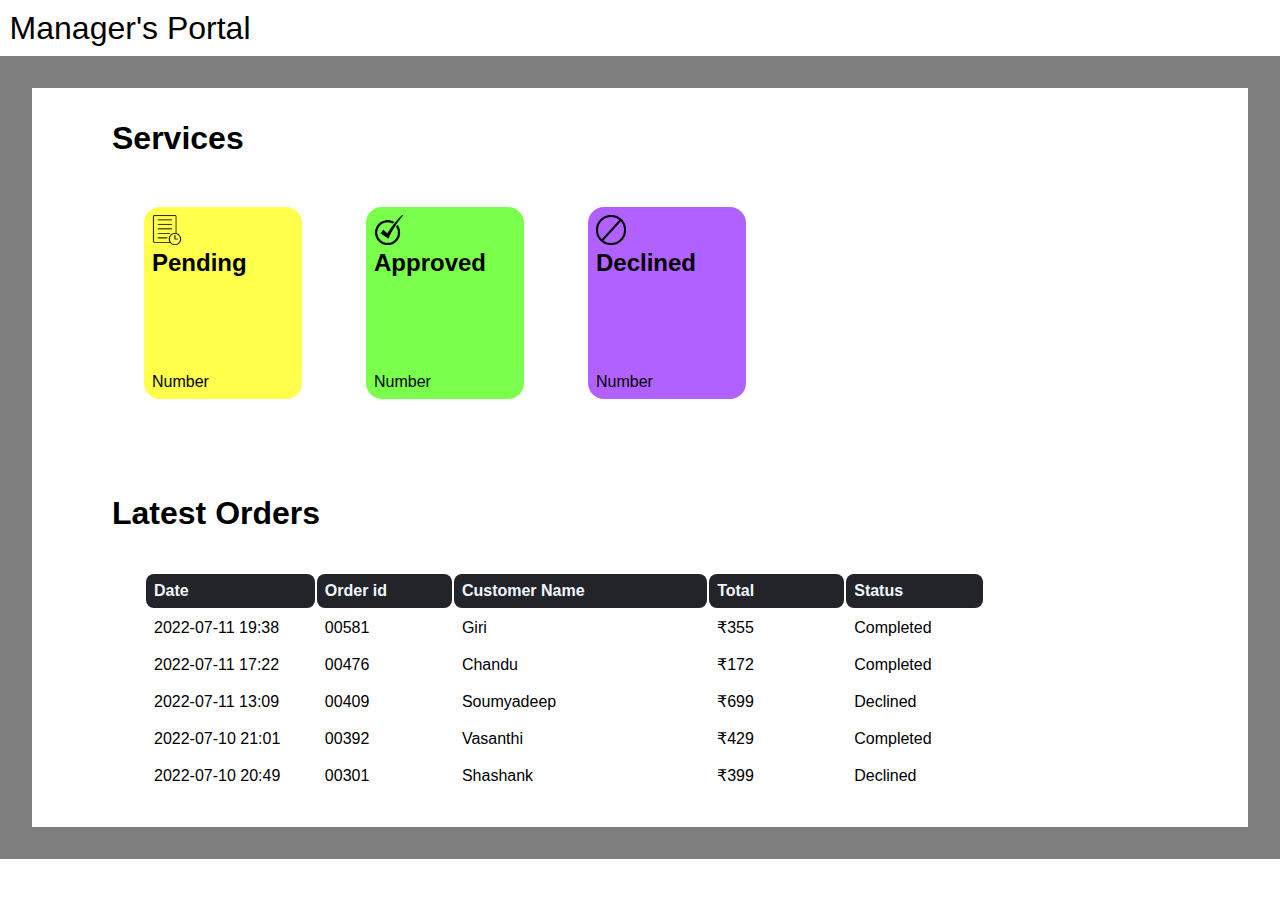
==== 1.managerPortal.html @ 51b01e72 "Add files via upload" ====
<!DOCTYPE html>
<header>Manager's Portal</header>

<head>
    <link rel="stylesheet" href="1.managerPortal.css">
</head>

<body>
    <div class="app">
        <div class="immediate-menus">
            <h1>Services</h1>
            <p><br></p>
            <a href="2.pending.html">
            <div class="menu-1">
                <div class="menu-1-top">
                    <div id="menu-1-icon"><img src="images/pending-icon.png" height="30px"></div>
                    <div id="menu-1-title"><h2 id="pending">Pending</h2></div>
                </div>
                <div class="menu-1-bottom">
                    <div id="menu-1-number">Number</div>
                </div>
            </div>
            </a>

            <a href="3.approved.html">
            <div class="menu-2">
                <div class="menu-2-top">
                    <div id="menu-2-icon"><img src="images/done-icon.png" height="30px"></div>
                    <div id="menu-2-title"><h2 id="approved">Approved</h2></div>
                </div>
                <div class="menu-2-bottom">
                    <div id="menu-2-number">Number</div>
                </div>
            </div></a>

            <a href="4.declined.html">
            <div class="menu-3">
                <div class="menu-3-top">
                    <div id="menu-3-icon"><img src="images/decline-icon.png" height="30px"></div>
                    <div id="menu-3-title"><h2 id="declined">Declined</h2></div>
                </div>
                <div class="menu-3-bottom">
                    <div id="menu-3-number">Number</div>
                </div>
            </div>
            </a>
        </div>
        <div class="latest-transactions">
            <h1>Latest Orders <br></h1>
            <table style="width:74%">
                <tr>
                    <th style="width:10%">Date</th>
                    <th style="width:8%">Order id</th>
                    <th style="width:15%">Customer Name</th>
                    <th style="width:8%">Total</th>
                    <th style="width:5%">Status</th>
                </tr>
                <tr>
                    <td>2022-07-11 19:38</td>
                    <td>00581</td>
                    <td>Giri</td>
                    <td>₹355</td>
                    <td>Completed</td>
                </tr>
                <tr>
                    <td>2022-07-11 17:22</td>
                    <td>00476</td>
                    <td>Chandu</td>
                    <td>₹172</td>
                    <td>Completed</td>
                </tr>
                <tr>
                    <td>2022-07-11 13:09</td>
                    <td>00409</td>
                    <td>Soumyadeep</td>
                    <td>₹699</td>
                    <td>Declined</td>
                </tr>
                <tr>
                    <td>2022-07-10 21:01</td>
                    <td>00392</td>
                    <td>Vasanthi</td>
                    <td>₹429</td>
                    <td>Completed</td>
                </tr>
                <tr>
                    <td>2022-07-10 20:49</td>
                    <td>00301</td>
                    <td>Shashank</td>
                    <td>₹399</td>
                    <td>Declined</td>
                </tr>
              </table>
        </div>
    </div>

</body>
---- 1.managerPortal.css ----
*{
    font-family: Verdana, Geneva, Tahoma, sans-serif;
    background-color: rgba(255, 255, 255, 0);
    padding: 0;
    margin: 0;
    border: 0;
}

a{
    color: black;
    text-decoration: none;
}

header{
    text-align: left;
    color: black;
    background-color: rgba(255, 255, 255,0);
    font-size: xx-large;
    padding: 0.3em;
}

.app{
    border: 2em solid rgba(0, 0, 0, 0.507);
}

.immediate-menus{
    padding-top: 2em;
    padding-left: 5em;
    padding-bottom: 2em;
    overflow-x: hidden;
}

.menu-1{
    background-color: hsl(60, 100%, 65%);
    padding-top: 0.5em;
    padding-left: 0.5em;
    width: 150px;
    transition: transform .4s;
    border: 0em solid #000;
    border-radius: 1em;
    float: left;
    margin: 2em;
}

.menu-1-top{
    vertical-align: top;
    padding-bottom: 6em;
}

.menu-1-bottom{
    vertical-align: bottom;
    padding-bottom: 0.5em;
}

.menu-1:hover{
    transform: scale(1.5);
}

.menu-2{
    background-color: hsl(105, 100%, 65%);
    padding-top: 0.5em;
    padding-left: 0.5em;
    width: 150px;
    transition: transform .4s;
    border: 0em solid #000;
    border-radius: 1em;
    float: left;
    margin: 2em;
}

.menu-2-top{
    vertical-align: top;
    padding-bottom: 6em;
}

.menu-2-bottom{
    vertical-align: bottom;
    padding-bottom: 0.5em;
}

.menu-2:hover{
    transform: scale(1.5);
}

.menu-3{
    background-color: hsl(270, 100%, 69%);
    padding-top: 0.5em;
    padding-left: 0.5em;
    width: 150px;
    transition: transform .4s;
    border: 0em solid #000;
    border-radius: 1em;
    float: left;
    margin: 2em;
}

.menu-3-top{
    vertical-align: top;
    padding-bottom: 6em;
}

.menu-3-bottom{
    vertical-align: bottom;
    padding-bottom: 0.5em;
}

.menu-3:hover{
    transform: scale(1.5);
}

.latest-transactions{
    margin-top: 2em;
    margin-left: 5em;
    margin-bottom: 2em;
    vertical-align: bottom;
}

table{
    margin-top: 2.5em;
    margin-left: 2em;
    overflow-x: hidden;
    text-align: left;
}

th{
    padding: 0.5em;
    border: 0em;
    border-radius: 0.5em;
    color: aliceblue;
    background-color: #23242a;
}

td{
    padding: 0.5em;
    border: 0em;
    border-radius: 0.5em;
}
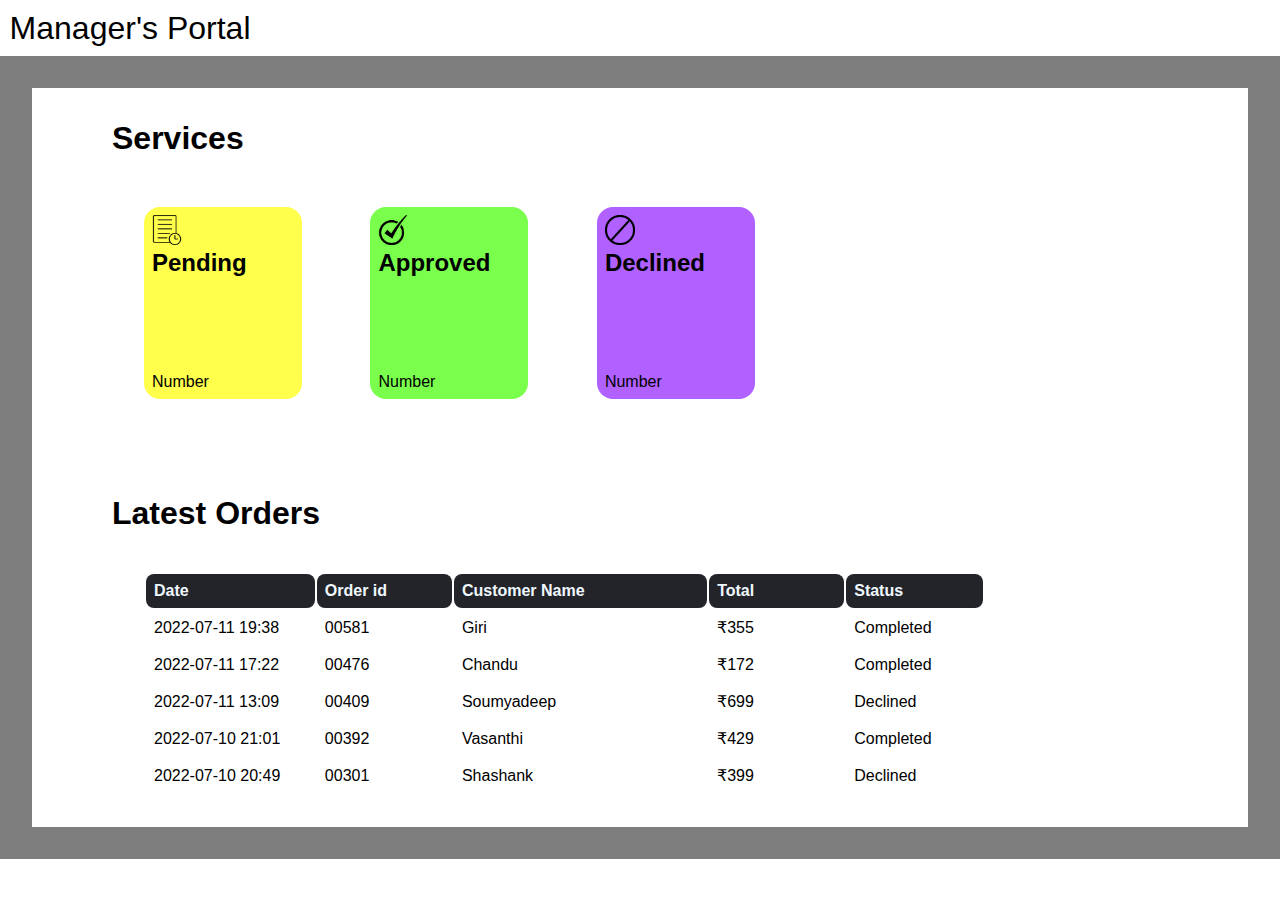
==== commit 70effd64: "Minor mods" ====
--- a/1.managerPortal.html
+++ b/1.managerPortal.html
@@ -46,7 +46,7 @@
             </a>
         </div>
         <div class="latest-transactions">
-            <h1>Latest Orders <br></h1>
+            <h1>Latest Orders<br></h1>
             <table style="width:74%">
                 <tr>
                     <th style="width:10%">Date</th>
--- a/1.managerPortal.css
+++ b/1.managerPortal.css
@@ -27,7 +27,7 @@
     padding-top: 2em;
     padding-left: 5em;
     padding-bottom: 2em;
-    overflow-x: hidden;
+    display: block;
 }
 
 .menu-1{
@@ -38,7 +38,7 @@
     transition: transform .4s;
     border: 0em solid #000;
     border-radius: 1em;
-    float: left;
+    display: inline-block;
     margin: 2em;
 }
 
@@ -64,7 +64,7 @@
     transition: transform .4s;
     border: 0em solid #000;
     border-radius: 1em;
-    float: left;
+    display: inline-block;
     margin: 2em;
 }
 
@@ -90,7 +90,7 @@
     transition: transform .4s;
     border: 0em solid #000;
     border-radius: 1em;
-    float: left;
+    display: inline-block;
     margin: 2em;
 }
 
@@ -112,13 +112,12 @@
     margin-top: 2em;
     margin-left: 5em;
     margin-bottom: 2em;
-    vertical-align: bottom;
+    display: block;
 }
 
 table{
     margin-top: 2.5em;
     margin-left: 2em;
-    overflow-x: hidden;
     text-align: left;
 }
 
